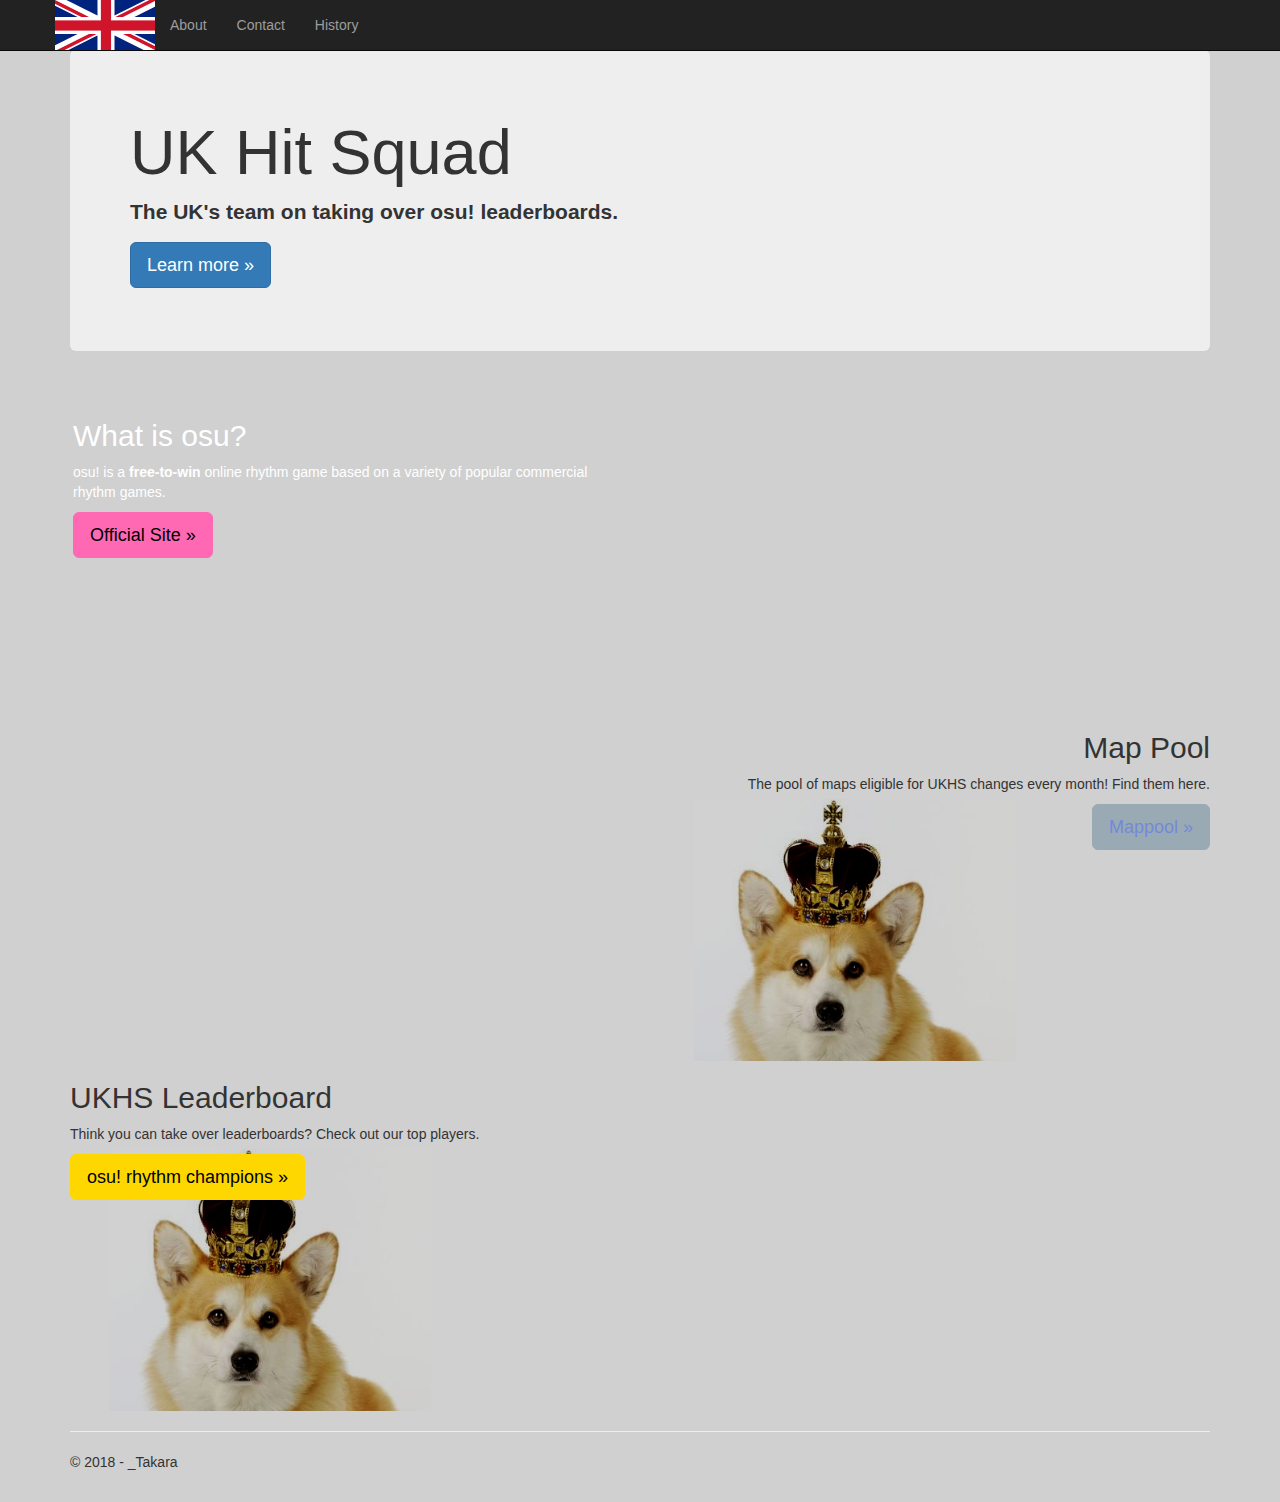
==== index.html @ ef880aaa "Initial Upload" ====
<!DOCTYPE html>
<!-- saved from url=(0023)http://localhost:54036/ -->
<html style="" class=" js flexbox flexboxlegacy canvas canvastext webgl no-touch geolocation postmessage websqldatabase indexeddb hashchange history draganddrop websockets rgba hsla multiplebgs backgroundsize borderimage borderradius boxshadow textshadow opacity cssanimations csscolumns cssgradients cssreflections csstransforms csstransforms3d csstransitions fontface generatedcontent video audio localstorage sessionstorage webworkers applicationcache svg inlinesvg smil svgclippaths"><head><meta http-equiv="Content-Type" content="text/html; charset=UTF-8">
    
    <meta name="viewport" content="width=device-width, initial-scale=1.0">
    <title>UKHS | Home</title>
    <link href="./index_files/css" rel="stylesheet">
    <link href="./index_files/bootstrap.css" rel="stylesheet">
<link href="./index_files/site.css" rel="stylesheet">

    <script src="./index_files/modernizr-2.8.3.js.download"></script>

</head>
<body>
    <div class="navbar navbar-inverse navbar-fixed-top">
        <div class="container">
            <div class="navbar-header">
                <button type="button" class="navbar-toggle" data-toggle="collapse" data-target=".navbar-collapse">
                    <span class="icon-bar"></span>
                    <span class="icon-bar"></span>
                    <span class="icon-bar"></span>
                </button>
                <a class="navbar-brand navbar-image" href="http://localhost:54036/"> </a>
            </div>
            <div class="navbar-collapse collapse">
                <ul class="nav navbar-nav">
                    <li><a href="http://localhost:54036/Home/About">About</a></li>
                    <li><a href="http://localhost:54036/Home/Contact">Contact</a></li>
                    <li><a href="http://localhost:54036/Home/History">History</a></li>
                </ul>
            </div>
        </div>
    </div>
    <div class="container body-content">
        


<div class="jumbotron">
    <h1>UK Hit Squad</h1>
    <p class="lead"><b>The UK's team on taking over osu! leaderboards.</b></p>
    <p><a href="http://localhost:54036/Home/About" class="btn btn-primary btn-lg">Learn more »</a></p>
</div>

<div class="row">
    <div class="col-md-6">
        <div class="osu-video pageitem">
            <video class="landing-hero__bg js-autoplay" style="height: 100%; width: 100%;" autoplay="" loop="" muted="" playsinline="" src="https://assets.ppy.sh/media/landing.mp4"></video>
        </div>
        <div class="osu-video-inner">

            <h2>What is osu?</h2>
            <p>
                osu! is a <b>free-to-win</b> online rhythm game based on a variety of popular commercial rhythm games.
            </p>
            <p><a class="btn btn-primary btn-lg pink-background black-text" href="https://osu.ppy.sh/">Official Site »</a></p>
        </div>
    </div>
</div>

<div class="row">
    <div class="col-md-6"></div>
    <div class="col-md-6">
        <div class="pool pageitem">
            <h2>Map Pool</h2>
            <p>The pool of maps eligible for UKHS changes every month! Find them here.</p>
            <p><a class="btn btn-primary btn-lg greyple-background blurple-text" href="https://discord.gg/jYhjTtj">Mappool »</a></p>
        </div>
    </div>
</div>

<div class="row">
    <div class="col-md-6">
        <div class="ukhsleaderboard pageitem">
            <h2>UKHS Leaderboard</h2>
            <p>Think you can take over leaderboards? Check out our top players.</p>
            <p><a class="btn btn-primary btn-lg gold-background black-text" href="http://localhost:54036/Home/Leaderboard">osu! rhythm champions »</a></p>
        </div>
    </div>
</div>
        <hr>
        <footer>
            <p>© 2018 - _Takara</p>
        </footer>
    </div>

    <script src="./index_files/jquery-3.3.1.js.download"></script>

    <script src="./index_files/bootstrap.js.download"></script>

    


</body></html>
---- index_files/site.css ----
﻿body {
    padding-top: 50px;
    padding-bottom: 20px;
    font-family: 'Exo 2', sans-serif;
    background-color: #D0D0D0
}

/* Set padding to keep content from hitting the edges */
.body-content {
    padding-left: 15px;
    padding-right: 15px;
}

/* Override the default bootstrap behavior where horizontal description lists 
   will truncate terms that are too long to fit in the left column 
*/
.dl-horizontal dt {
    white-space: normal;
}

/* Set width on the form input elements since they're 100% wide by default */
input,
select,
textarea {
    max-width: 280px;
}

.jumbotron {
    text-align: left;
}

.pageitem {
    height: 330px;
    width: 100%;
}

.navbar-image {
    background-image: url(UKHSLogo.png);
    background-repeat: no-repeat;
    width: 100px;
}

.ukhsleaderboard {
    background-image: url(corgi.png);
    background-repeat: no-repeat;
    text-align: left;
}

.pool {
    background-image: url(corgi.png);
    background-repeat: no-repeat;
    text-align: right;
}

.osu-video {
    position: relative;
}

    .osu-video video {
        position: relative;
        z-index: 0;
        filter: brightness(65%);
    }

.osu-video-inner {
    position: absolute;
    top: 0;
    left: 0;
    z-index: 1;
    color: white;
    padding: 18px;
    text-align: left;
}

.black-text {
    color: black;
}

.blurple-text {
    color: #7289DA;
}

.pink-background,
.pink-background:hover,
.pink-background.hover,
.pink-background:focus,
.pink-background.focus {
    background-color: #FF69B4;
    border-color: #FF69B4;
}

.greyple-background,
.greyple-background:hover,
.greyple-background.hover,
.greyple-background:focus,
.greyple-background.focus {
    background-color: #99AAB5;
    border-color: #99AAB5;
}

.gold-background,
.gold-background:hover,
.gold-background.hover,
.gold-background:focus,
.gold-background.focus {
    background-color: gold;
    border-color: gold;
}
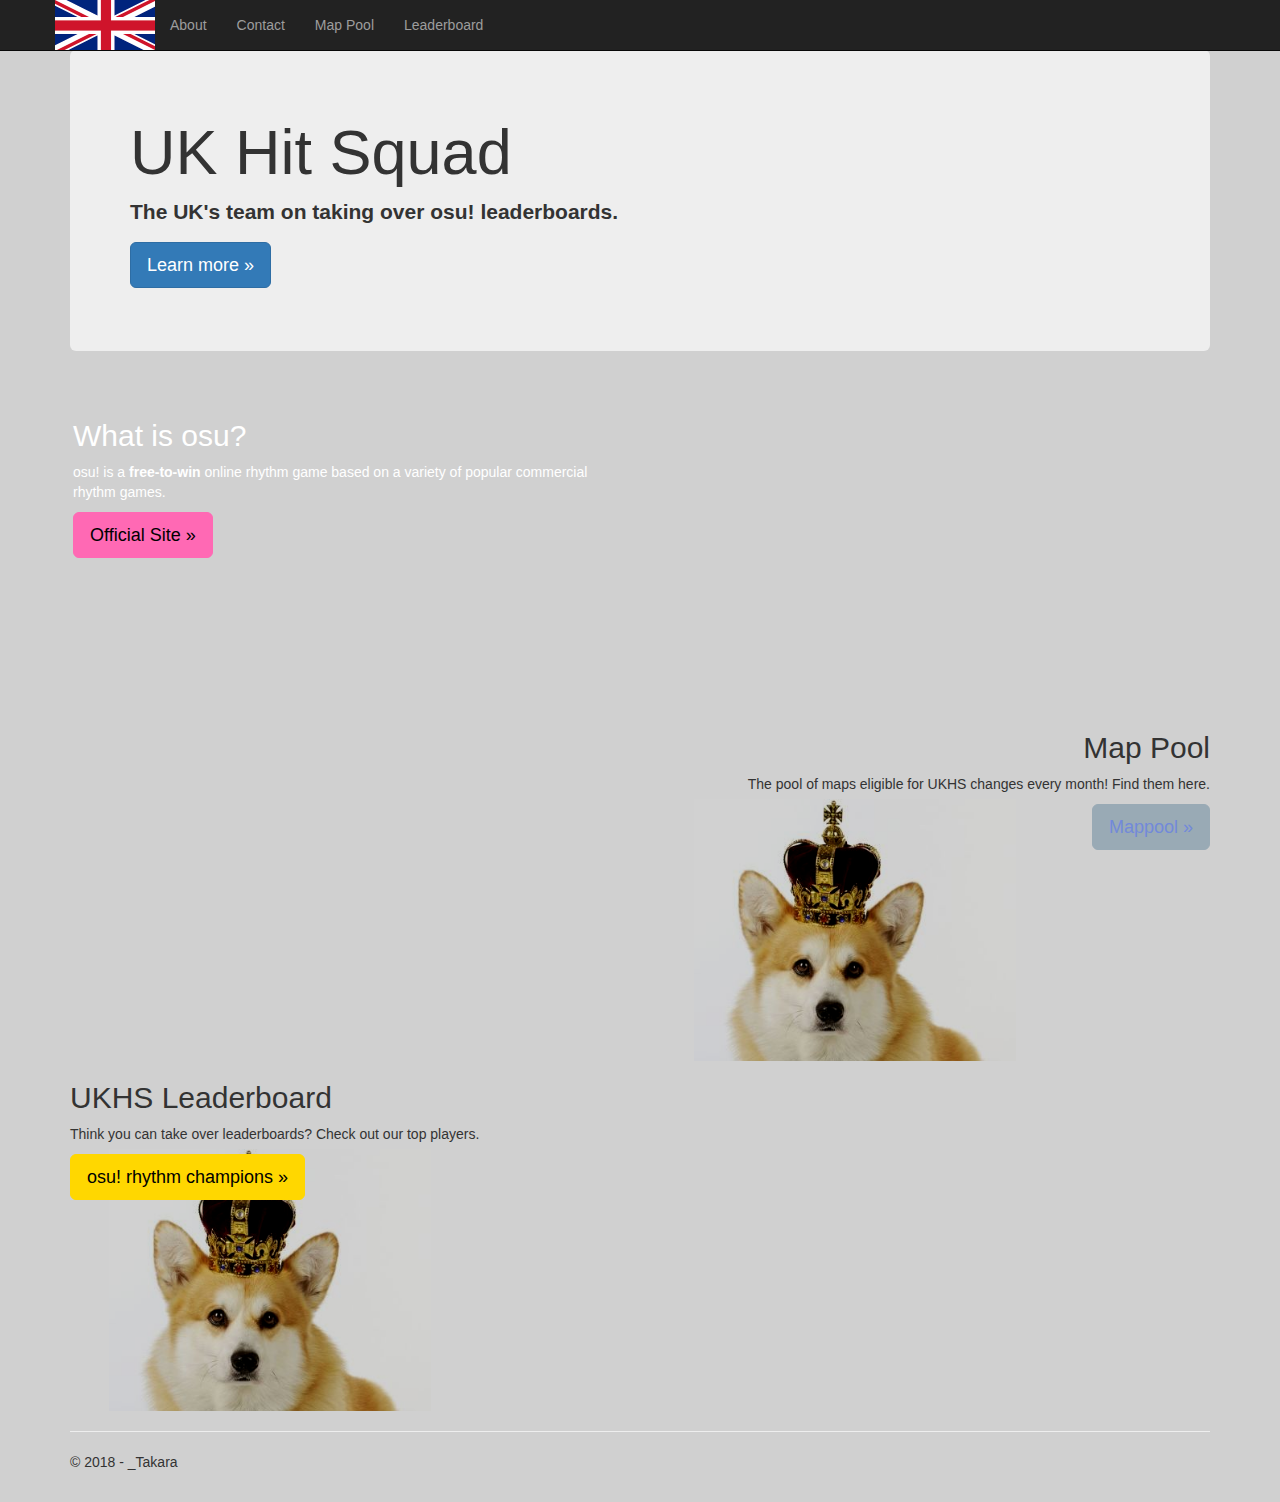
==== commit 2a1e99b7: "Fixed page links." ====
--- a/index.html
+++ b/index.html
@@ -1,4 +1,4 @@
-<!DOCTYPE html>
+﻿<!DOCTYPE html>
 <!-- saved from url=(0023)http://localhost:54036/ -->
 <html style="" class=" js flexbox flexboxlegacy canvas canvastext webgl no-touch geolocation postmessage websqldatabase indexeddb hashchange history draganddrop websockets rgba hsla multiplebgs backgroundsize borderimage borderradius boxshadow textshadow opacity cssanimations csscolumns cssgradients cssreflections csstransforms csstransforms3d csstransitions fontface generatedcontent video audio localstorage sessionstorage webworkers applicationcache svg inlinesvg smil svgclippaths"><head><meta http-equiv="Content-Type" content="text/html; charset=UTF-8">
     
@@ -19,14 +19,16 @@
                     <span class="icon-bar"></span>
                     <span class="icon-bar"></span>
                     <span class="icon-bar"></span>
+                    <span class="icon-bar"></span>
                 </button>
-                <a class="navbar-brand navbar-image" href="http://localhost:54036/"> </a>
+                <a class="navbar-brand navbar-image" href=""> </a>
             </div>
             <div class="navbar-collapse collapse">
                 <ul class="nav navbar-nav">
-                    <li><a href="http://localhost:54036/Home/About">About</a></li>
-                    <li><a href="http://localhost:54036/Home/Contact">Contact</a></li>
-                    <li><a href="http://localhost:54036/Home/History">History</a></li>
+                    <li><a href="About">About</a></li>
+                    <li><a href="Contact">Contact</a></li>
+                    <li><a href="Mappool">Map Pool</a></li>
+                    <li><a href="Leaderboard">Leaderboard</a></li>
                 </ul>
             </div>
         </div>
@@ -38,16 +40,15 @@
 <div class="jumbotron">
     <h1>UK Hit Squad</h1>
     <p class="lead"><b>The UK's team on taking over osu! leaderboards.</b></p>
-    <p><a href="http://localhost:54036/Home/About" class="btn btn-primary btn-lg">Learn more »</a></p>
+    <p><a href="About" class="btn btn-primary btn-lg">Learn more »</a></p>
 </div>
 
 <div class="row">
     <div class="col-md-6">
         <div class="osu-video pageitem">
-            <video class="landing-hero__bg js-autoplay" style="height: 100%; width: 100%;" autoplay="" loop="" muted="" playsinline="" src="https://assets.ppy.sh/media/landing.mp4"></video>
+            <video style="height: 100%; width: 100%;" autoplay="" loop="" muted="" playsinline="" src="https://assets.ppy.sh/media/landing.mp4"></video>
         </div>
         <div class="osu-video-inner">
-
             <h2>What is osu?</h2>
             <p>
                 osu! is a <b>free-to-win</b> online rhythm game based on a variety of popular commercial rhythm games.
